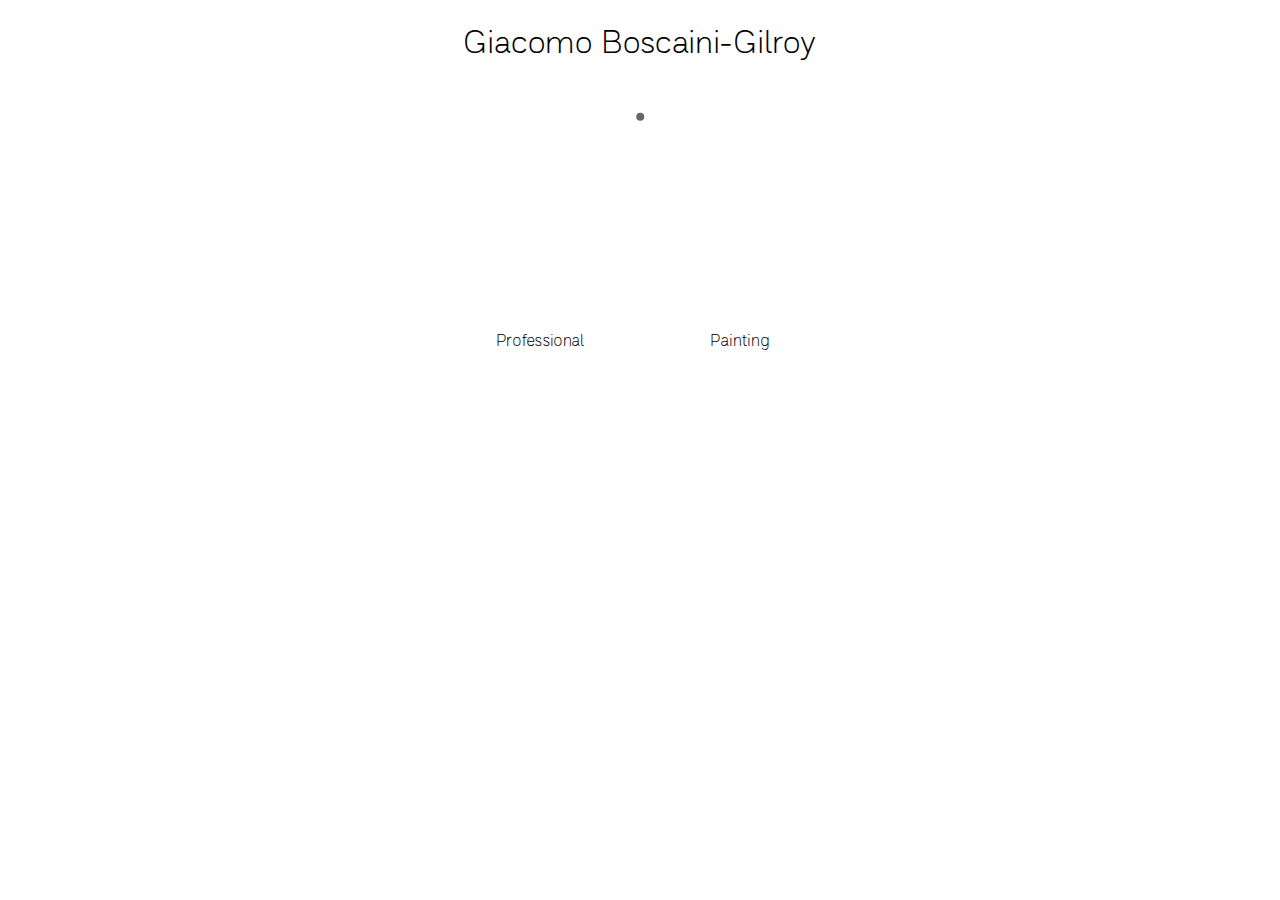
==== index.html @ 8c8f2b27 "Add favicon" ====
<!DOCTYPE html>
<html lang="en">
<head>
  <meta charset="UTF-8">
  <meta http-equiv="content-type" content="text/html; charset=utf-8" />
  <title>Giacomo Boscaini-Gilroy</title>
  <meta name='viewport' content='initial-scale=1' />
  <link href="https://fonts.googleapis.com/css?family=Open+Sans:400,600,700,bold" rel="stylesheet">
  <link href="./lib/globalstyles.css" rel="stylesheet" />
  <link rel="icon" type="image/x-icon" href="./images/favicon.ico">

<style>

  h1, h5, p {
    text-align: center;
  }

  p {
    margin-top: 50px;
  }

  svg {
    width: 100%;
    height: 700px;
    margin: 0 auto;
    display: block;
  }

  text {
    text-anchor: middle;
    alignment-baseline: middle;
  }

  .moving-dots {
    fill: #666;
  }

  @media (max-width: 599px) {
    .link-rect {
      height: 110px;
    }
  }

</style>

<!-- <script src="https://cdn.ons.gov.uk/vendor/d3/4.2.7/d3.min.js"></script> -->
<script src="lib/d3.min.js"></script>

<body>
  <h1>Giacomo Boscaini-Gilroy</h1>
<!--  <h5>Communicating numbers visually</h5> -->
<!--  <p>Pick a path</p> -->
  <svg id="paths">
  </svg>
</body>

<script>

  var svg = d3.select("#paths");
  var svgMidpoint = parseInt(svg.style("width"))/2;
  var data = [100,-100,100,-100];
  var buttonsData = [
    {
      text: "Professional",
      x: -100,
      href: "data.html",
      image: "images/dataimg.png"
    },
    {
      text: "Painting",
      x: 100,
      href: "art.html",
      image: "images/artimg.jpg"
    }
  ];
  var circleId = 0;
  var firstAnimation = [true, true, true, true];



  // run it
  createButtons();
  createCircles();
  data.forEach(function(item, i) { moveCircleToStartByNum(i); });
  repeat();
  setInterval(repeat, 2000);
  addSvgMouseBehaviour();


  function createButtons() {

    // create buttons
    var links = svg.selectAll("a")
      .data(buttonsData)
      .enter()
      // create a containers
      .append("a")
      .attr("href", function(d) { return d.href })

    // put text in a containers
    links.append("text")
      .attr("x", function(d) { return d.x + svgMidpoint })
      .attr("y", 250)
      .attr("dy", "0.4em")
      .text(function(d) { return d.text })

    // add boxes below
    var rectWidth = 150
    links.append("image")
      .attr("id", function(d,i) { return "link-rect" + i })
      .classed("link-rect", true)
      .attr("x", function(d) { return d.x + svgMidpoint - rectWidth/2})
      .attr("y", 270)
      .attr("width", rectWidth)
      .attr("height", 0)
      .attr("href", function(d) { return d.image })
      .attr("preserveAspectRatio", "xMidYMax slice") // xMidYMin can work too
      // .attr("fill", function(d,i) { return "url(#img" + i + ")" } );
  }

  function createCircles() {

    // create circles
    circles = svg.selectAll("circle")
      .data(data)
      .enter()
      .append("circle")
      .attr("id", function(d,i) { return "circle" + i })
      .classed("moving-dots", true)
      .attr("r", 4)
      .attr("opacity", 0)

  } // end create


  function moveCircleToStart() {
    moveCircleToStartByNum(circleId);
  }

  function moveCircleToStartByNum(num) {
    d3.select("#circle"+num)
      .attr("cx", svgMidpoint)
      .attr("cy", 10);
  }

  function transitionCircle() {
    var duration = 8000;

    // fade out
    d3.select("#circle"+circleId)
      .transition("opacity")
      .duration(7300)
      .on("end", function() {
        d3.select(this)
          .transition()
          .duration(700)
          .attr("opacity", 0);
      });

    // transition x
    d3.select("#circle"+circleId)
      .transition("tx")
      .ease(d3.easeCubicInOut)
      .duration(duration)
      .attr("cx", function(d) { return svgMidpoint + d } )
      .on("end", function() {
        d3.select(this)
          .attr("cx", svgMidpoint)
          .transition()
          .duration(1000)
          .attr("opacity", 1);
      });

    // transition y
    d3.select("#circle"+circleId)
      .transition("ty")
      .ease(d3.easeLinear)
      .duration(duration)
      .attr("cy", 250)
      .on("end", function() {
        d3.select(this)
          .attr("cy", 10);
      });

  }

  function repeat() {
    transitionCircle();
    if (firstAnimation[circleId]) {
      d3.select("#circle" + circleId)
        .transition()
        .duration(700)
        .attr("opacity", 1);
      firstAnimation[circleId] = false;
    }

    // moveCircleToStart();
    circleId = (circleId + 1) % data.length;

  }

  function addSvgMouseBehaviour() {

    var coordinates = [];
    var maxRectHeight = [117,110];
    var linkRect0 = d3.select("#link-rect0")
    var linkRect1 = d3.select("#link-rect1")

    svg.on("mousemove", function(d) {
      coordinates = d3.mouse(this);
      var scalingVariable = 3;
      var x = coordinates[0];
      var y = coordinates[1];
      var distanceFromButton1 = Math.sqrt( (x-(svgMidpoint-100))*(x-(svgMidpoint-100)) + (y-330)*(y-330) );
      var distanceFromButton2 = Math.sqrt( (x-(svgMidpoint+100))*(x-(svgMidpoint+100)) + (y-330)*(y-330) );
      linkRect0.attr("height", Math.min( Math.max(0, ((maxRectHeight[0]+30)/scalingVariable)*(distanceFromButton2 - distanceFromButton1)/distanceFromButton1 - 15 ), maxRectHeight[0] ))
      linkRect1.attr("height", Math.min( Math.max(0, ((maxRectHeight[1]+30)/scalingVariable)*(distanceFromButton1 - distanceFromButton2)/distanceFromButton2 - 15 ), maxRectHeight[1] ))
      // console.log(distanceFromButton1, distanceFromButton2)

    })
  }



</script>
---- lib/globalstyles.css ----
@font-face {
    font-family: 'SalmaAlfasans';
    src: url("./SalmaAlfasans-Light.otf") format("opentype");
}

body {
  font-family: 'SalmaAlfasans';
}

h1, h3 {
  font-weight: 400;
}

.header {
  margin-top: 17px;
  margin-left: 5px;
  font-size: 13px;
}

.header.right {
  float: right;
  text-align: right;
}

a {
  text-decoration-thickness: 2px;
  background-color: #eee;
  color: black;
}
a:not(.header.selected-page a) {
  text-decoration-line: none;
}
a:hover {
  text-decoration-line: underline !important;
}
img:hover, image:hover {
  opacity: 0.9;
}

@media (max-width: 599px) {
  .desktop {
    display: none;
  }
}
@media (min-width: 600px) {
  .mobile {
    display: none;
  }
}

.border-container {
  position:relative;
}

.border-container.title:before {
  border-color: #ccc;
  top: 26px;
  height: 24px;
}

.border-container:before {
    position: absolute;
    width: 00px;
    height: calc(100% - 36px);
    border-color: #eee;
    /* border-color: #e8e7ba; */
    border-style: solid;
    /* border-width: 2px; */
    content: ' ';
    top: 10px;
    left: 1px;
    border-width: 3px 0 0 3px;
}
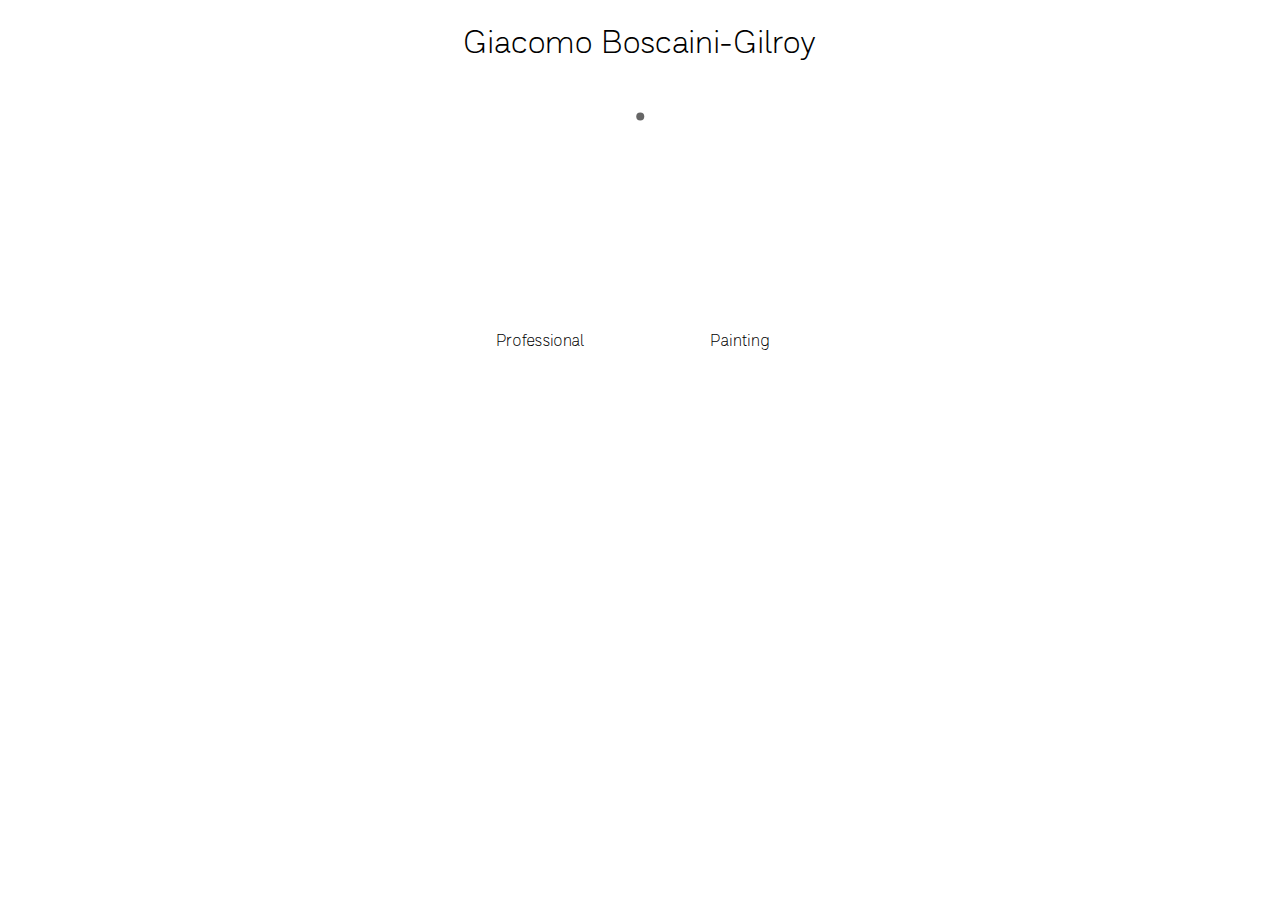
==== commit c8221886: "Update relative links" ====
--- a/index.html
+++ b/index.html
@@ -63,13 +63,13 @@
     {
       text: "Professional",
       x: -100,
-      href: "data.html",
+      href: "data",
       image: "images/dataimg.png"
     },
     {
       text: "Painting",
       x: 100,
-      href: "art.html",
+      href: "art",
       image: "images/artimg.jpg"
     }
   ];
--- a/lib/globalstyles.css
+++ b/lib/globalstyles.css
@@ -34,7 +34,7 @@
   text-decoration-line: underline !important;
 }
 img:hover, image:hover {
-  opacity: 0.9;
+  opacity: 0.8;
 }
 
 @media (max-width: 599px) {
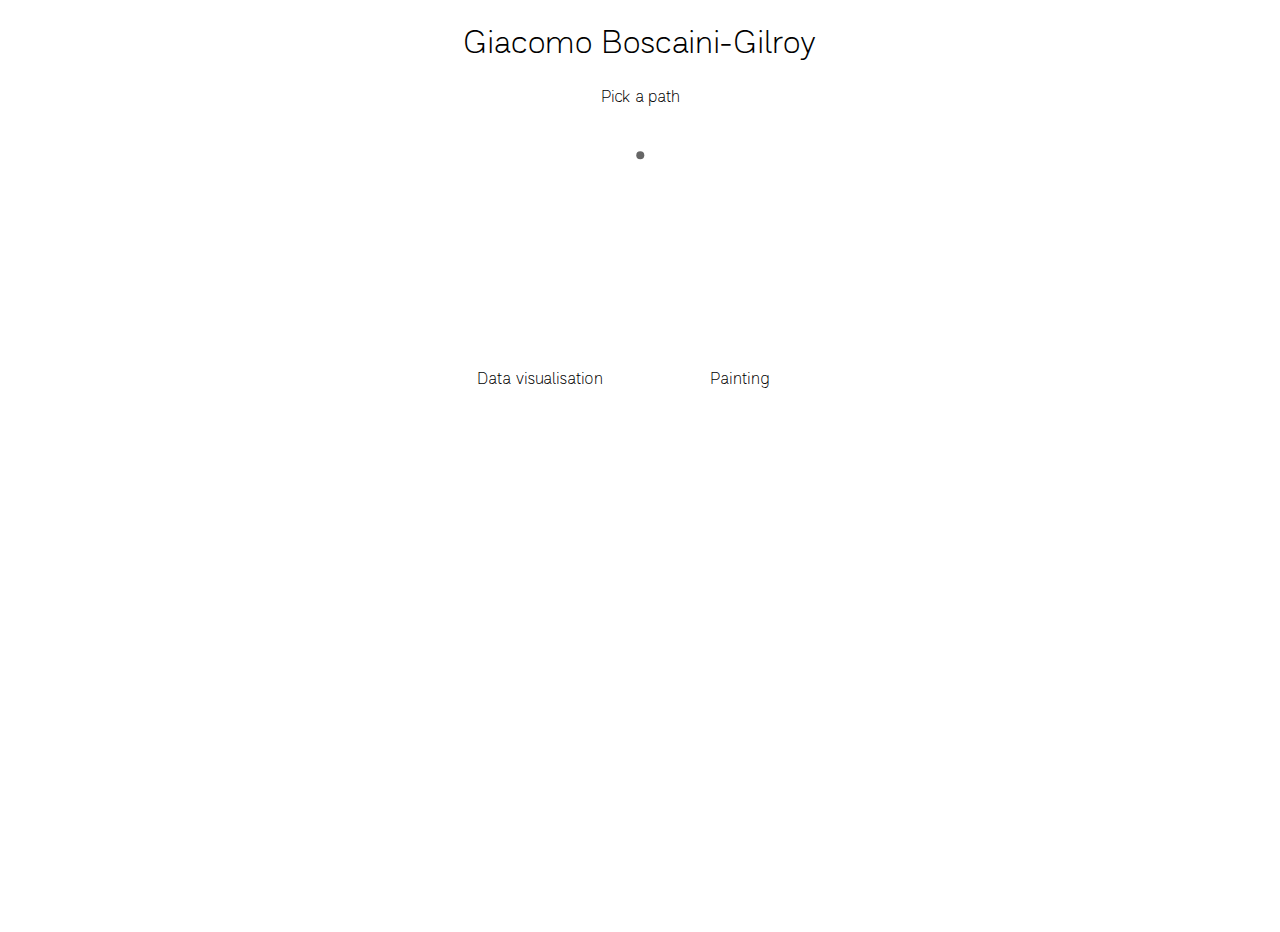
==== commit 694bc96f: "Homepage edits" ====
--- a/index.html
+++ b/index.html
@@ -11,17 +11,18 @@
 
 <style>
 
-  h1, h5, p {
+  h1, p {
     text-align: center;
   }
 
-  p {
+  /* p {
     margin-top: 50px;
-  }
+  } */
 
   svg {
     width: 100%;
-    height: 700px;
+    min-height: 400px;
+    height: calc(100vh - 100px);
     margin: 0 auto;
     display: block;
   }
@@ -48,8 +49,7 @@
 
 <body>
   <h1>Giacomo Boscaini-Gilroy</h1>
-<!--  <h5>Communicating numbers visually</h5> -->
-<!--  <p>Pick a path</p> -->
+ <p>Pick a path</p>
   <svg id="paths">
   </svg>
 </body>
@@ -61,7 +61,7 @@
   var data = [100,-100,100,-100];
   var buttonsData = [
     {
-      text: "Professional",
+      text: "Data visualisation",
       x: -100,
       href: "data",
       image: "images/dataimg.png"
--- a/lib/globalstyles.css
+++ b/lib/globalstyles.css
@@ -1,10 +1,14 @@
 @font-face {
-    font-family: 'SalmaAlfasans';
+    font-family: 'Salma';
     src: url("./SalmaAlfasans-Light.otf") format("opentype");
+}
+@font-face {
+    font-family: 'SalmaBold';
+    src: url("./SalmaAlfasans\ SemiBold.otf") format("opentype");
 }
 
 body {
-  font-family: 'SalmaAlfasans';
+  font-family: 'Salma';
 }
 
 h1, h3 {
@@ -71,3 +75,19 @@
     left: 1px;
     border-width: 3px 0 0 3px;
 }
+
+footer {
+  border-top: solid #eee 3px;
+  background-color: white;
+  position: fixed;
+  left: -10px;
+  bottom: 0;
+  width: 100%;
+  padding-left: 10px;
+  padding-right: 10px;
+  text-align: center;
+}
+.side-margin {
+  margin-right:3px;
+  margin-left: 3px;
+}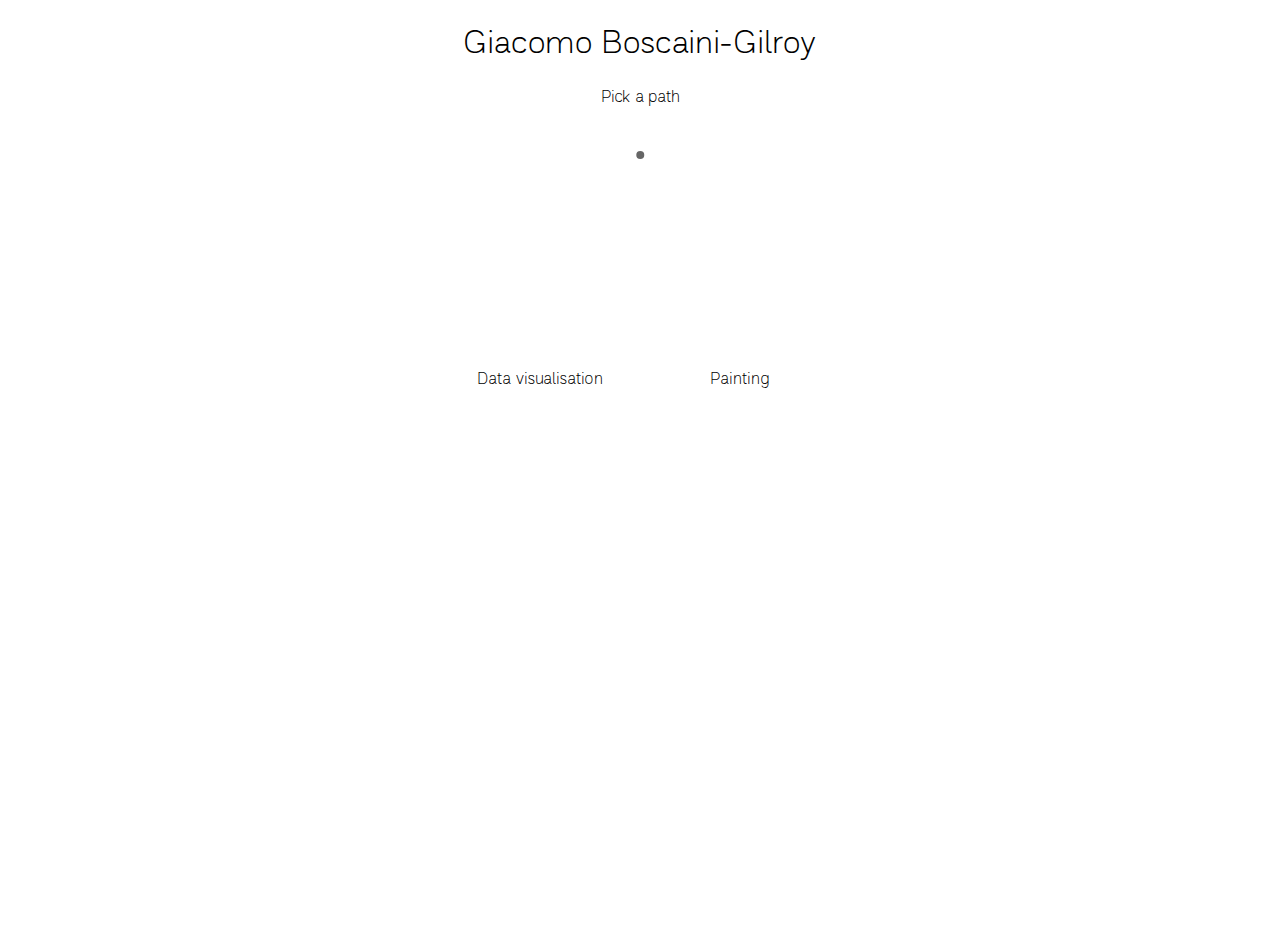
==== commit 23f14e32: "Fix og:image" ====
--- a/index.html
+++ b/index.html
@@ -5,6 +5,13 @@
   <meta http-equiv="content-type" content="text/html; charset=utf-8" />
   <title>Giacomo Boscaini-Gilroy</title>
   <meta name='viewport' content='initial-scale=1' />
+  <meta property="og:title" content="Giacomo Boscaini-Gilroy"/>
+  <meta property="og:description" content="A portfolio of data visualisation work and paintings"/>
+  <meta property="og:type" content="website"/>
+  <meta property="og:image" content="https://www.giacomomakes.art/images/spotify-bubbles.gif"/>
+  <meta property="og:image:type" content="image/gif"/>
+  <meta property="og:image" content="https://www.giacomomakes.art/images/windmap.PNG"/>
+  <meta property="og:image:type" content="image/png"/>
   <link href="https://fonts.googleapis.com/css?family=Open+Sans:400,600,700,bold" rel="stylesheet">
   <link href="./lib/globalstyles.css" rel="stylesheet" />
   <link rel="icon" type="image/x-icon" href="./images/favicon.ico">
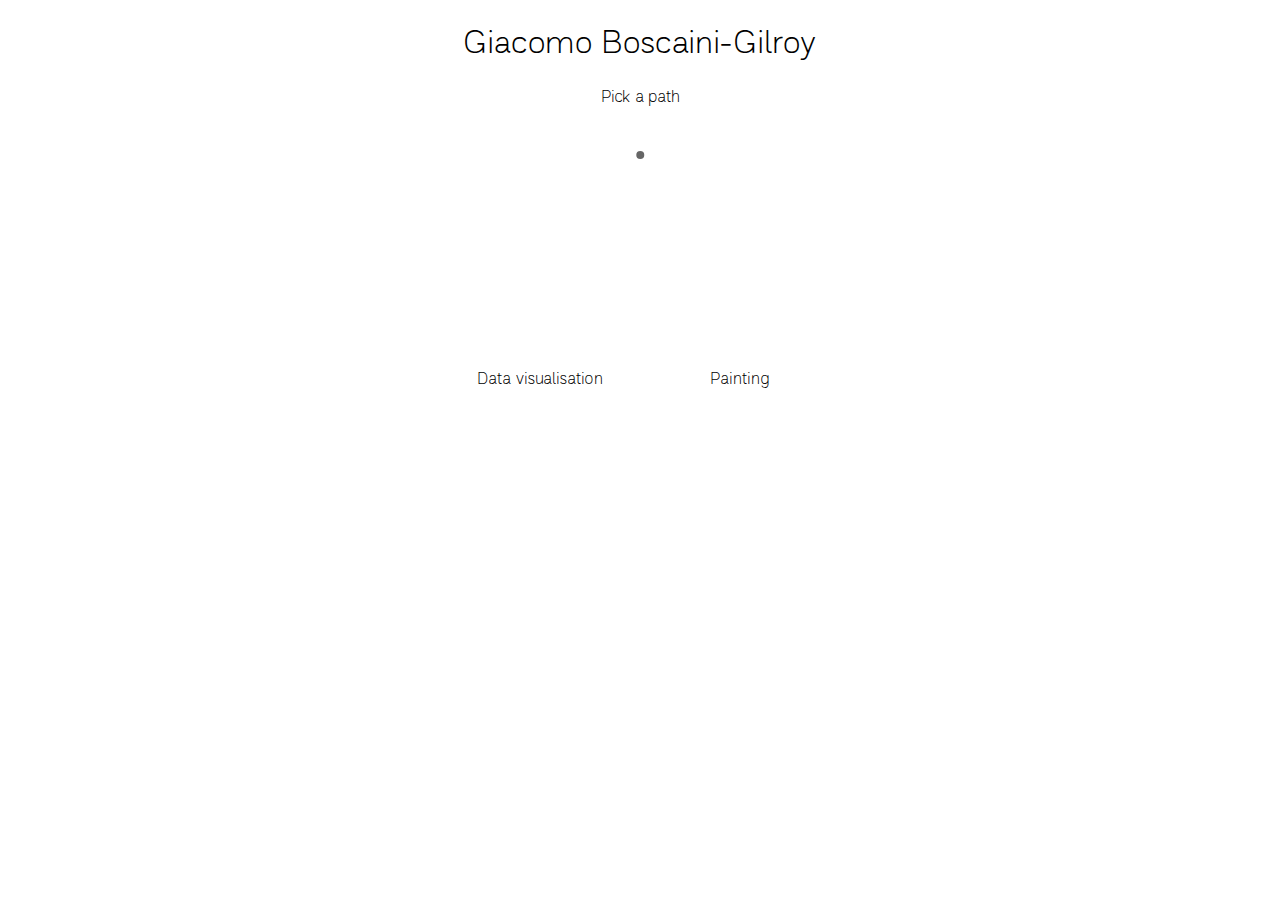
==== commit 26766874: "Add GSAP animations" ====
--- a/index.html
+++ b/index.html
@@ -12,7 +12,6 @@
   <meta property="og:image:type" content="image/gif"/>
   <meta property="og:image" content="https://www.giacomomakes.art/images/windmap.PNG"/>
   <meta property="og:image:type" content="image/png"/>
-  <link href="https://fonts.googleapis.com/css?family=Open+Sans:400,600,700,bold" rel="stylesheet">
   <link href="./lib/globalstyles.css" rel="stylesheet" />
   <link rel="icon" type="image/x-icon" href="./images/favicon.ico">
 
--- a/lib/globalstyles.css
+++ b/lib/globalstyles.css
@@ -1,37 +1,71 @@
 @font-face {
     font-family: 'Salma';
     src: url("./SalmaAlfasans-Light.otf") format("opentype");
+    font-weight: 400;
 }
 @font-face {
-    font-family: 'SalmaBold';
+    font-family: 'Salma';
     src: url("./SalmaAlfasans\ SemiBold.otf") format("opentype");
+    font-weight: 700;
 }
 
 body {
   font-family: 'Salma';
+  margin: 0px;
 }
 
 h1, h3 {
   font-weight: 400;
 }
 
-.header {
-  margin-top: 17px;
-  margin-left: 5px;
+.bold {
+  font-weight: 700;
+}
+
+.header-container {
+  /* position: fixed; */
+  width: 100%;
+  padding-top: 20px;
+  padding-bottom: 20px;
+  /* border-bottom: solid #eee 3px; */
+  background-color: #fff;
+  z-index: 5;
+}
+
+.header-left {
+  display: inline;
+  margin-left: 25px;
+}
+.header-right {
+  position: absolute;
+  display: inline;
+  right: 6px;
+}
+.header-text {
+  display: inline;
+  margin-right: 6px;
+  /* margin-top: 17px;
+  margin-left: 5px; */
   font-size: 13px;
 }
 
-.header.right {
-  float: right;
+.header-text.right {
+  display: block;
   text-align: right;
 }
 
-a {
+.content-container {
+  width: calc(100vw - 15px);
+  margin-left: 15px;
+  margin-bottom: 50px;
+}
+
+a:not(a:has(img)) {
   text-decoration-thickness: 2px;
   background-color: #eee;
   color: black;
 }
-a:not(.header.selected-page a) {
+a:not(a.selected-page) {
   text-decoration-line: none;
 }
 a:hover {
@@ -43,22 +77,22 @@
 
 @media (max-width: 599px) {
   .desktop {
-    display: none;
+    display: none !important;
   }
 }
 @media (min-width: 600px) {
   .mobile {
-    display: none;
+    display: none !important;
   }
 }
 
 .border-container {
-  position:relative;
+  position: relative;
 }
 
 .border-container.title:before {
   border-color: #ccc;
-  top: 26px;
+  top: 0px;
   height: 24px;
 }
 
@@ -80,14 +114,18 @@
   border-top: solid #eee 3px;
   background-color: white;
   position: fixed;
-  left: -10px;
   bottom: 0;
   width: 100%;
-  padding-left: 10px;
-  padding-right: 10px;
+  padding: 10px;
   text-align: center;
 }
 .side-margin {
   margin-right:3px;
   margin-left: 3px;
-}+}
+
+.social-image {
+  height: 20px;
+  margin-bottom: -5px;
+}
+
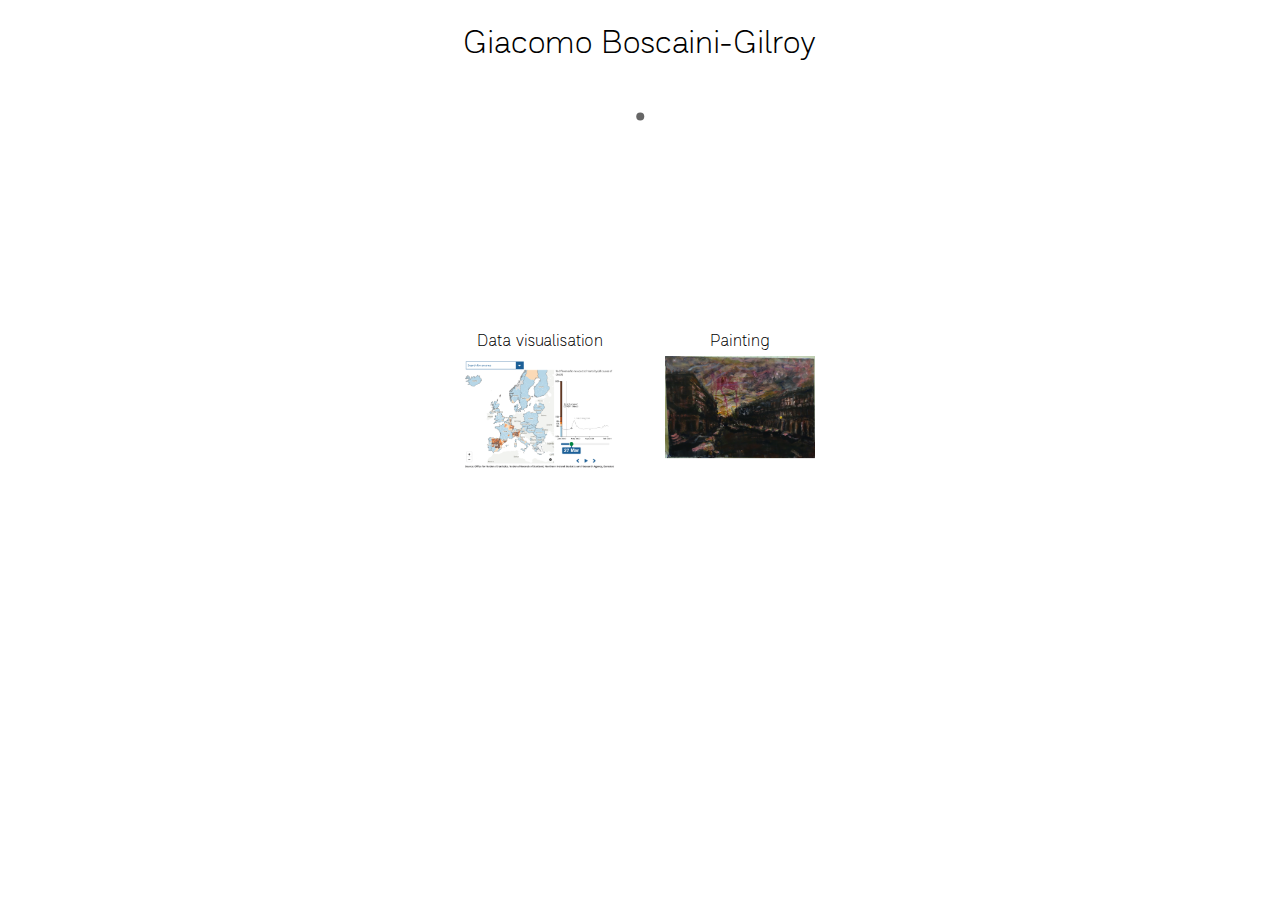
==== commit 97d36277: "Add new artwork" ====
--- a/index.html
+++ b/index.html
@@ -55,7 +55,6 @@
 
 <body>
   <h1>Giacomo Boscaini-Gilroy</h1>
- <p>Pick a path</p>
   <svg id="paths">
   </svg>
 </body>
@@ -90,7 +89,7 @@
   data.forEach(function(item, i) { moveCircleToStartByNum(i); });
   repeat();
   setInterval(repeat, 2000);
-  addSvgMouseBehaviour();
+  // addSvgMouseBehaviour();
 
 
   function createButtons() {
@@ -118,7 +117,7 @@
       .attr("x", function(d) { return d.x + svgMidpoint - rectWidth/2})
       .attr("y", 270)
       .attr("width", rectWidth)
-      .attr("height", 0)
+      // .attr("height", 0)
       .attr("href", function(d) { return d.image })
       .attr("preserveAspectRatio", "xMidYMax slice") // xMidYMin can work too
       // .attr("fill", function(d,i) { return "url(#img" + i + ")" } );
--- a/lib/globalstyles.css
+++ b/lib/globalstyles.css
@@ -39,7 +39,7 @@
 .header-right {
   position: absolute;
   display: inline;
-  right: 6px;
+  right: 25px;
 }
 .header-text {
   display: inline;
